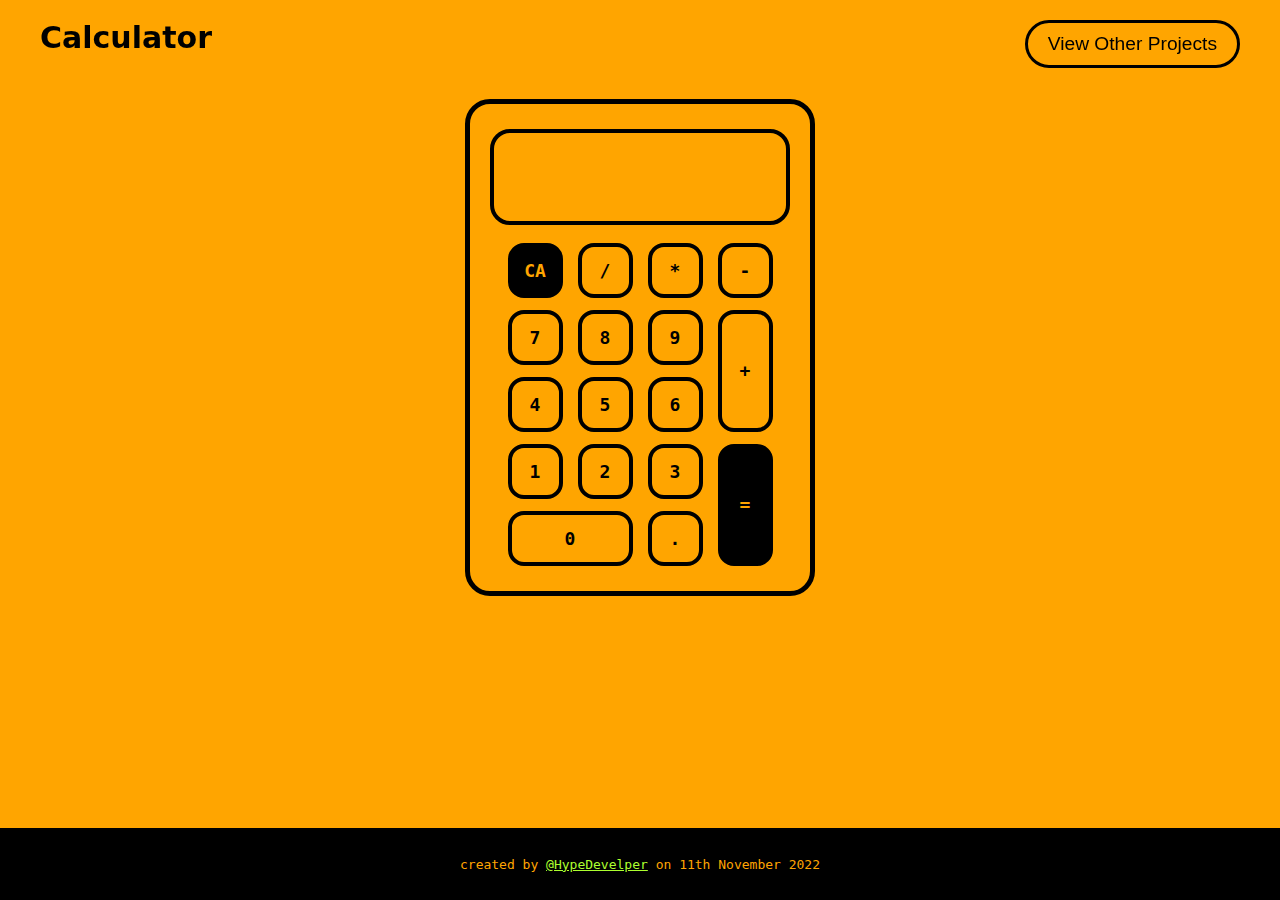
==== calculator.html @ d4ce2f19 "Add files via upload" ====
<!DOCTYPE html>
<html lang="en">
<head>
    <meta charset="UTF-8">
    <meta http-equiv="X-UA-Compatible" content="IE=edge">
    <meta name="viewport" content="width=device-width, initial-scale=1.0">
    <title>Simple Calculator</title>
    <link rel="stylesheet" href="index.css">
</head>
<body>
    <nav>
        <a href="/index.html"><h1>Calculator</h1></a>
    <button>View Other Projects</button>
        
    </nav>


    <div class="box">
        <div class="Cal">
            <div class="display">
                <div class="result" id="result"></div>
                <div class="clear" id="clearResult"></div>
            </div>
            <div class="buttons">
                <button class="bttn"><p>CA</p></button>
                <button class="bttn">
                    <p>/</p>
                    <div class="underlay"></div>
                </button>
                <button class="bttn">
                    <p>*</p>
                    <div class="underlay"></div>

                </button>
                <button class="bttn">
                    <p>-</p>
                    <div class="underlay"></div>

                </button>

                <button class="bttn"><p>7</p>
                    <div class="underlay"></div>

                </button>
                <button class="bttn"><p>8</p>
                    <div class="underlay"></div>

                </button>
                <button class="bttn"><p>9</p>
                    <div class="underlay"></div>

                </button>

                <button class="bttn"><p>4</p>
                    <div class="underlay"></div>

                </button>
                <button class="bttn"><p>5</p>
                    <div class="underlay"></div>

                </button>
                <button class="bttn"><p>6</p>
                    <div class="underlay"></div>

                </button>

                <button class="bttn"><p>1</p>
                    <div class="underlay"></div>

                </button>
                <button class="bttn"><p>2</p>
                    <div class="underlay"></div>

                </button>
                <button class="bttn"><p>3</p>
                    <div class="underlay"></div>

                </button>

                <button class="bttn"><p>0</p>
                    <div class="underlay"></div>

                </button>
                <button class="bttn"> <p>.</p>
                    <div class="underlay"></div>

                </button>

                <button class="bttn"> <p>+</p>
                    <div class="underlay"></div>

                </button>
                <button class="bttn"> <p>=</p>
                    <div class="underlay"></div>

                </button>


            </div>
        </div>
    </div>


    <div class="footer">
        <p>created by <span><a href="">@HypeDevelper</a></span> on 11th November 2022</p>
    </div>
</body>
<script src="/calculator.js"></script>
</html>
---- index.css ----
*{
    margin: 0;
    padding: 0;
    box-sizing: border-box  ;
}
body{
    background: orange;
}
button{
    background: black;
    color: orange;
    padding: 10px 20px;
    border: none;
    border-radius: 1000px;
    font-size: larger;
    cursor: pointer;
}
a{
    cursor: pointer;
}
nav a{
    color: black;
    text-decoration: none;
}
h1{
    font-size: 40px;
    font-size: 800;
    font-family: system-ui, -apple-system, BlinkMacSystemFont, 'Segoe UI', Roboto, Oxygen, Ubuntu, Cantarell, 'Open Sans', 'Helvetica Neue', sans-serif;
}
p{
    font-size: 18px;
    font-family: monospace;
    font-weight: 600;
}
.Header{
    height: 92vh;
    
    display: flex;
    justify-content: space-between;
}
.first{
    padding: 30vh 10vw 0;
}
.text_Header{
    margin-bottom: 30px;
}
.footer{
    background: black;
    height: 8vh;
    color: orange;
    display: flex;
    justify-content: center;
    align-items: center;
    position: fixed;
    width: 100%;
    bottom: 0;
}
.footer p{
    color: inherit;
    font-weight: lighter;
    font-size: medium;
}
.footer span a{
    color: greenyellow;
}

nav{
    position: fixed;
    display: flex;
    justify-content: space-between;
    width: 100%;
    padding: 20px 40px;
}
nav h1{
    font-size: 30px;
}
nav button{
    background: none;
    border: 3px solid black;
    color: black;
    transition: 0.9s ease;
}
nav button:hover{
    background: black;
    border: 3px solid black;
    color: orange;
    transition: 0.9s ease;
}


.box{
    padding-top: 11vh;
    display: flex;
    justify-content: center;
}

.Cal{
    height:fit-content;
    border: 5px solid black;
    width: 350px;
    border-radius: 25px;
    padding: 25px 20px;
}
.display{
    height: calc(430px / 4.5);
    position: relative;
    border: 4px solid black;
    border-radius: 20px;
    display: flex;
    align-items: center;
    justify-content: right;
    padding: 10px;
    overflow: hidden;
    margin-bottom: 18px;
}
.clear{
    background-color: black;
    height: 10px;
    width: 10px;
    position: absolute;
    right: -40px;
    bottom: -60px;
    border-radius: 10000px;
}
.display:hover .clear{
    height: 430px;
    width: 430px;
    transition: 2s;
    right: -50px;
    bottom: -220px;
}
.result{
    font-size: 70px;
    font-weight: 700;
    font-family: monospace;
    letter-spacing: -3px;
    margin: 05px 10px;
    width: fit-content;
}
.bttn{
    border: 4px solid black;
    font-family: monospace;
    height: 55px ;
    width: 55px ;
    background: none;
    padding: 0;
    color: black;
    border-radius: 16px;
    font-size: 25px;
    font-weight: 600;
    position: relative;
    overflow: hidden;
    transition: 0s ease;
}
.bttn p{
    color: inherit;
    transition: 0.2s ease;
}
.buttons{
    display: grid;
    justify-content: center;
    column-gap:15px;
    row-gap: 12px;
    grid-template-areas: "ca di ti su"
                         "se ei ni pl"
                         "fo fi si pl"
                         "on tw th en"
                         "ze ze do en"
    ;
}
.bttn:hover{
    color: orange;

}
.bttn:hover .underlay{
    height: 430px;
    width: 430px;
    transition: 2s;
    right: -50px;
    bottom: -220px;
}
.underlay{
    border-radius: 2000px;
    z-index: -1;
    transition: 0.8s ease;
position: absolute;
height: 20px;
width: 20px;
background: black;
bottom: -15px;
right: -15px;
}
.bttn:nth-child(1){
    grid-area: ca;
    background: black;
    color: orange;
}
.bttn:nth-child(2){
    grid-area: di;
}
.bttn:nth-child(3){
    grid-area: ti;
}
.bttn:nth-child(4){
    grid-area: su;
}

.bttn:nth-child(5){
    grid-area: se;
}
.bttn:nth-child(6){
    grid-area: ei;
}
.bttn:nth-child(7){
    grid-area: ni;
}

.bttn:nth-child(8){
    grid-area: fo;
}
.bttn:nth-child(9){
    grid-area: fi;
}
.bttn:nth-child(10){
    grid-area: si;
}


.bttn:nth-child(11){
    grid-area: on;
}
.bttn:nth-child(12){
    grid-area: tw;
}
.bttn:nth-child(13){
    grid-area: th;
}

.bttn:nth-child(14){
    grid-area: ze;
    width: 100%;
}
.bttn:nth-child(15){
    grid-area: do;
}

.bttn:nth-child(16){
    grid-area: pl;
    height: 100%;
}
.bttn:nth-child(17){
    grid-area: en;
    height: 100%;
    background: black;
    color: orange;
}
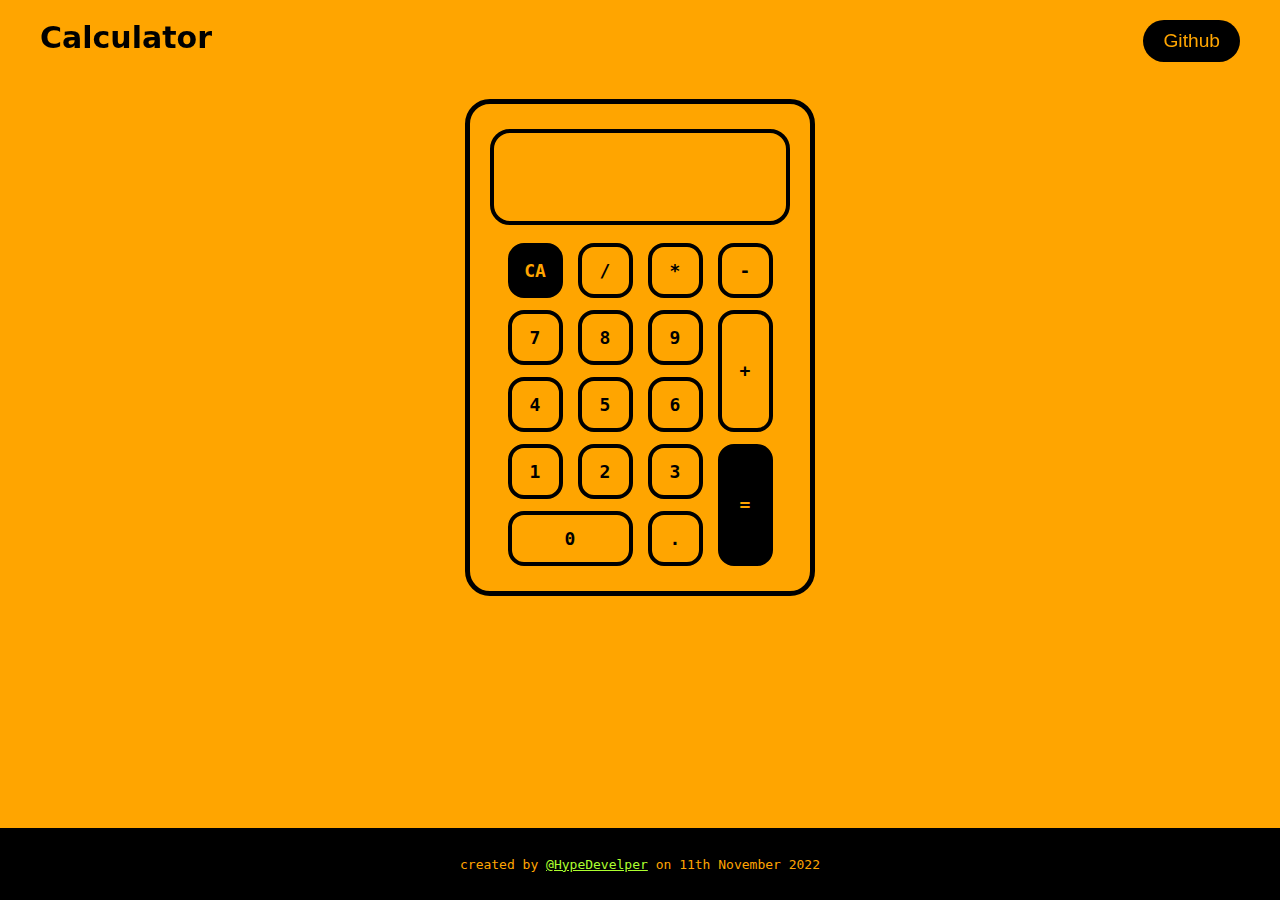
==== commit 16c30651: "responsive update" ====
--- a/calculator.html
+++ b/calculator.html
@@ -10,7 +10,7 @@
 <body>
     <nav>
         <a href="/index.html"><h1>Calculator</h1></a>
-    <button>View Other Projects</button>
+        <a href="https://www.github.com/HypeDeveloper"></a><button>Github</button></a>
         
     </nav>
 
--- a/index.css
+++ b/index.css
@@ -35,11 +35,13 @@
 .Header{
     height: 92vh;
     
-    display: flex;
-    justify-content: space-between;
+    
 }
 .first{
     padding: 30vh 10vw 0;
+    display: flex;
+    justify-content: center;
+    flex-direction: column;
 }
 .text_Header{
     margin-bottom: 30px;
@@ -54,6 +56,7 @@
     position: fixed;
     width: 100%;
     bottom: 0;
+    text-align: center;
 }
 .footer p{
     color: inherit;
@@ -74,19 +77,9 @@
 nav h1{
     font-size: 30px;
 }
-nav button{
-    background: none;
-    border: 3px solid black;
-    color: black;
-    transition: 0.9s ease;
-}
-nav button:hover{
-    background: black;
-    border: 3px solid black;
-    color: orange;
-    transition: 0.9s ease;
-}
-
+ nav button{
+    color: orange;
+}
 
 .box{
     padding-top: 11vh;
@@ -253,4 +246,36 @@
     height: 100%;
     background: black;
     color: orange;
+}
+
+
+@media screen and (max-width: 500px) {
+    .box{
+
+        padding-top: 19vh;
+        display: flex;
+        justify-content: center;
+        zoom: 90%;
+    }
+}
+@media screen and (max-width: 400px) {
+    .box{
+
+        padding-top: 28vh;
+        display: flex;
+        justify-content: center;
+        zoom: 80%;
+    }
+    .footer{
+    background: black;
+    height: 9vh;
+    color: orange;
+    display: flex;
+    justify-content: center;
+    align-items: center;
+    position: fixed;
+    width: 100%;
+    bottom: 0;
+    text-align: center;
+}
 }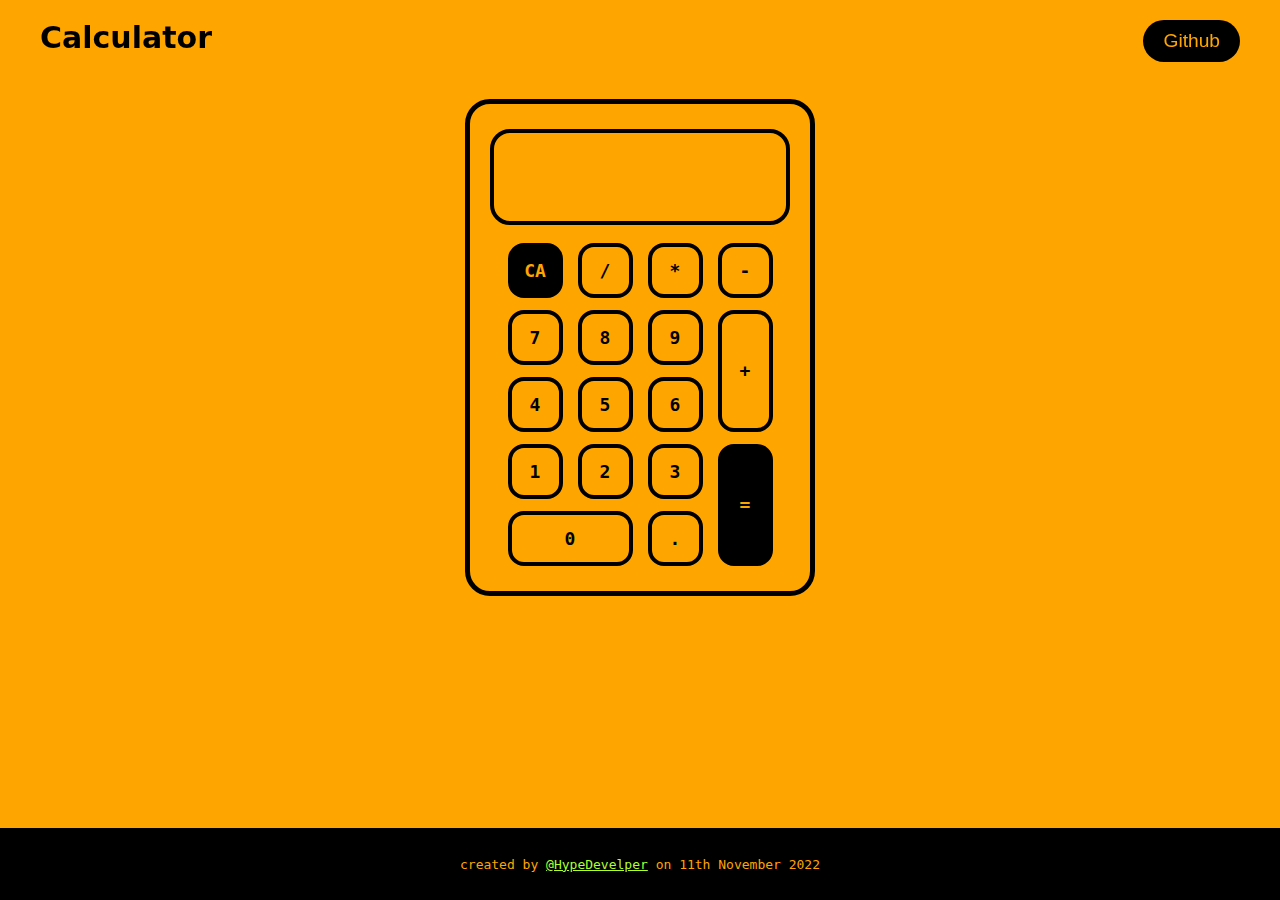
==== commit 71188911: "link update" ====
--- a/calculator.html
+++ b/calculator.html
@@ -10,8 +10,7 @@
 <body>
     <nav>
         <a href="/index.html"><h1>Calculator</h1></a>
-        <a href="https://www.github.com/HypeDeveloper"></a><button>Github</button></a>
-        
+    <a href="https://www.github.com/HypeDeveloper"><button>Github</button></a>        
     </nav>
 
 
@@ -102,7 +101,7 @@
 
 
     <div class="footer">
-        <p>created by <span><a href="">@HypeDevelper</a></span> on 11th November 2022</p>
+        <p>created by <span><a href="https://www.github.com/HypeDeveloper">@HypeDevelper</a></span> on 11th November 2022</p>
     </div>
 </body>
 <script src="/calculator.js"></script>
--- a/index.css
+++ b/index.css
@@ -33,18 +33,23 @@
     font-weight: 600;
 }
 .Header{
-    height: 92vh;
-    
-    
+    /* height: 92vh; */
+    display: flex;
+    justify-content: center;
 }
 .first{
     padding: 30vh 10vw 0;
     display: flex;
     justify-content: center;
+    align-items: center;
     flex-direction: column;
 }
 .text_Header{
     margin-bottom: 30px;
+    display: flex;
+    justify-content: center;
+    align-items: center;
+    flex-direction: column;
 }
 .footer{
     background: black;
@@ -57,6 +62,9 @@
     width: 100%;
     bottom: 0;
     text-align: center;
+}
+.text_Header h1{
+    font-size:5rem;
 }
 .footer p{
     color: inherit;
@@ -257,6 +265,9 @@
         justify-content: center;
         zoom: 90%;
     }
+    .text_Header h1{
+    font-size:3rem;
+}
 }
 @media screen and (max-width: 400px) {
     .box{
